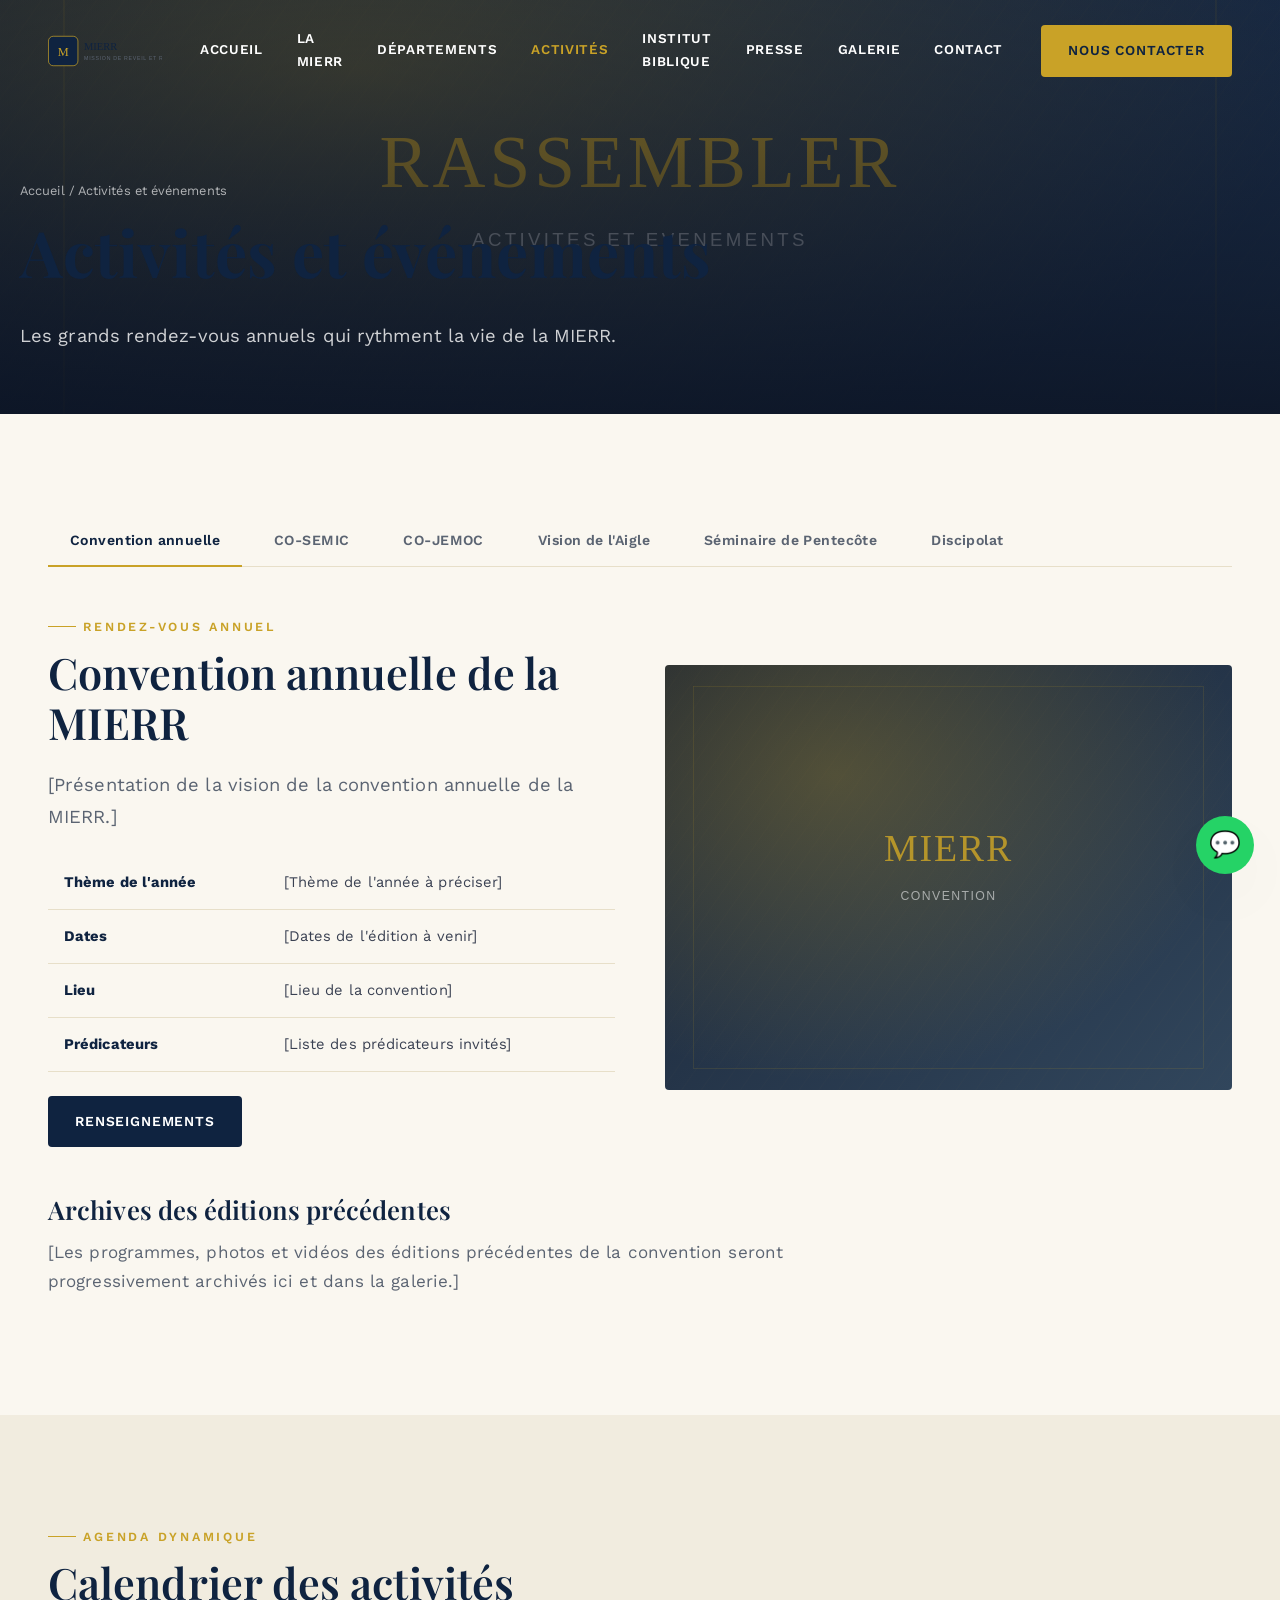
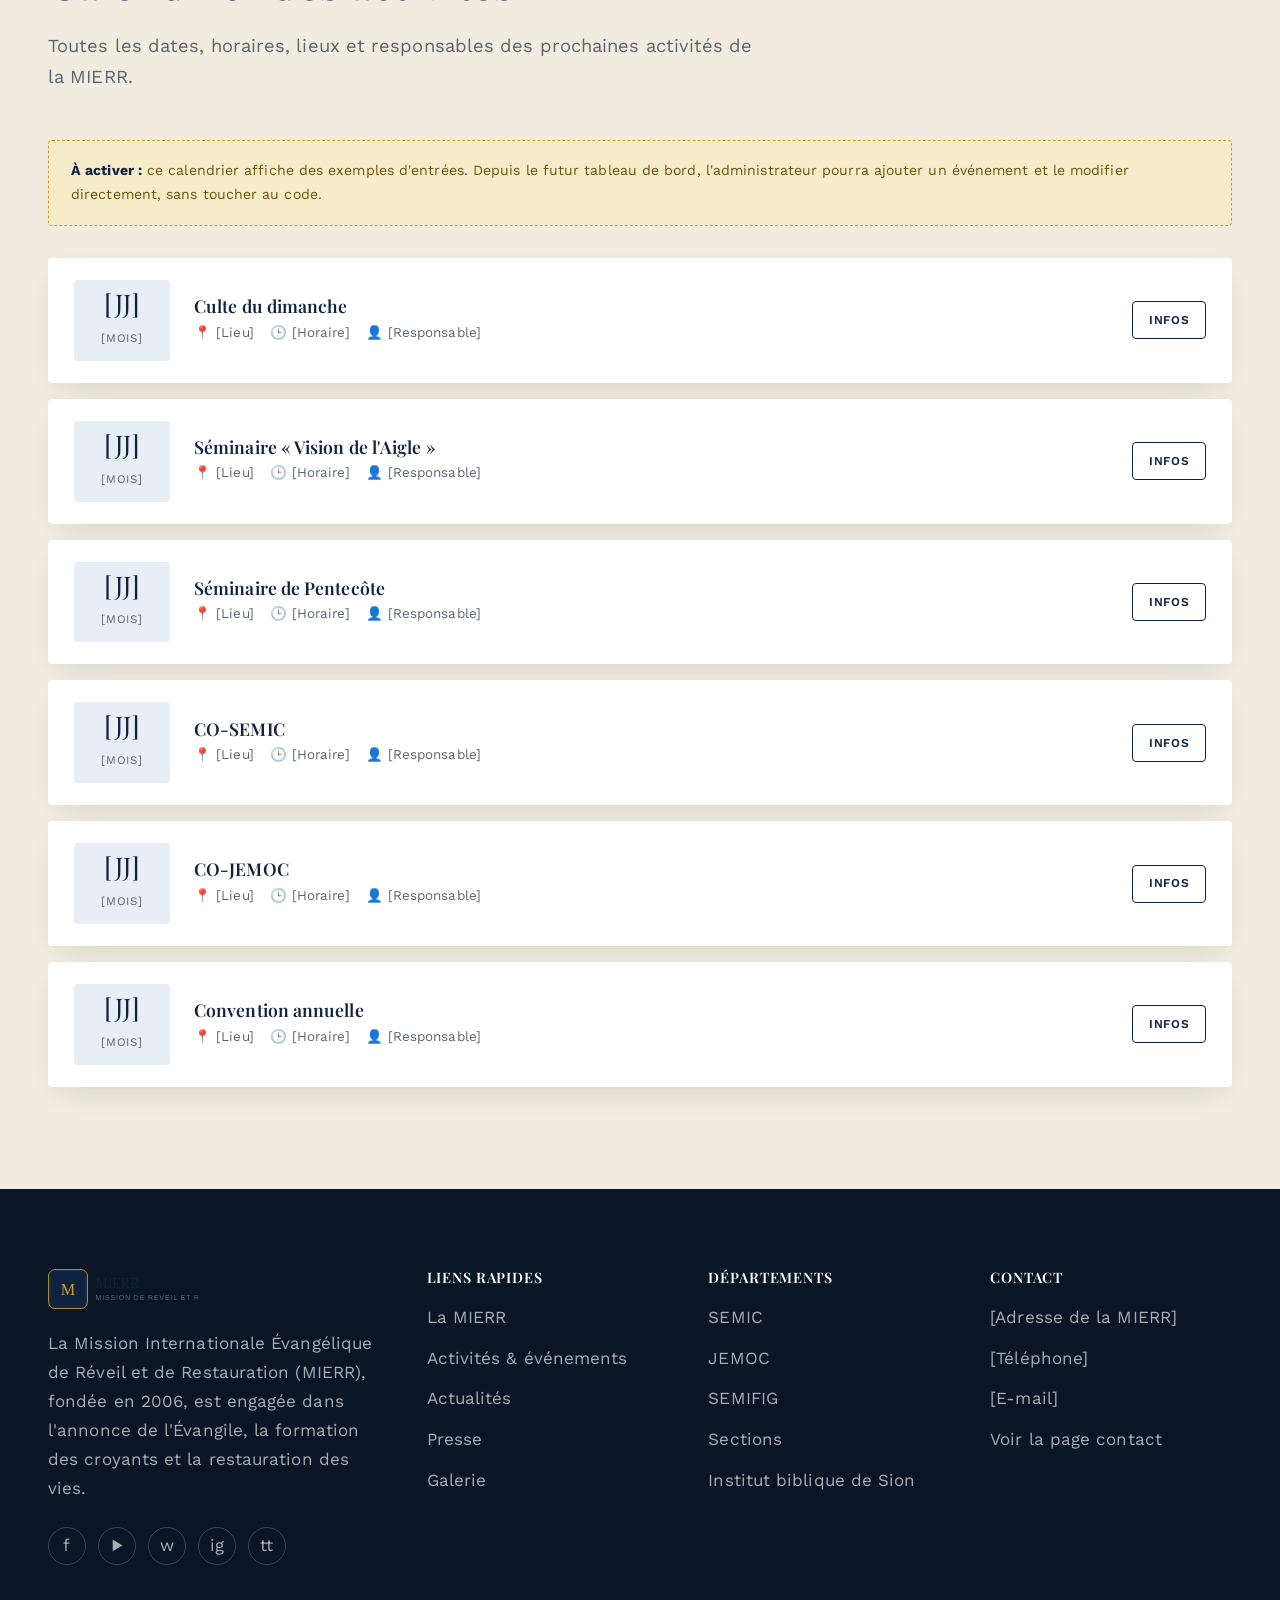
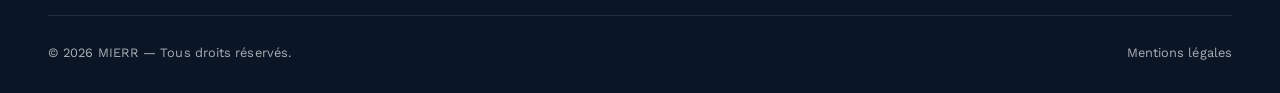
==== docs/mierr/activites.html @ 9b550b3b "Ajout du site MIERR (docs/mierr) conforme au cahier des charges - Nouveau site statique HTML/CSS/JS " ====
<!doctype html>
<html lang="fr">
<head>
<meta charset="UTF-8">
<meta name="viewport" content="width=device-width, initial-scale=1">
<title>Activités et événements — MIERR</title>
<meta name="description" content="Convention annuelle, CO-SEMIC, CO-JEMOC, Séminaire Vision de l'Aigle, Séminaire de Pentecôte, Séminaire sur le discipolat et calendrier des activités de la MIERR.">
<link rel="icon" href="assets/img/favicon.svg" type="image/svg+xml">
<link rel="preconnect" href="https://fonts.googleapis.com">
<link rel="preconnect" href="https://fonts.gstatic.com" crossorigin>
<link href="https://fonts.googleapis.com/css2?family=Playfair+Display:wght@500;600;700&family=Work+Sans:wght@300;400;500;600;700&display=swap" rel="stylesheet">
<link rel="stylesheet" href="assets/css/style.css">
</head>
<body>

<div class="barre-progression"></div>

<header class="entete">
  <div class="conteneur">
    <a href="index.html" class="logo"><img src="assets/img/logo-mierr.svg" alt="MIERR"></a>
    <nav class="nav-principale">
      <a href="index.html">Accueil</a>
      <a href="la-mierr.html">La MIERR</a>
      <a href="departements.html">Départements</a>
      <a href="activites.html" aria-current="page">Activités</a>
      <a href="institut-biblique.html">Institut biblique</a>
      <a href="presse.html">Presse</a>
      <a href="galerie.html">Galerie</a>
      <a href="contact.html">Contact</a>
    </nav>
    <div class="entete-actions">
      <a href="contact.html" class="bouton bouton--or">Nous contacter</a>
      <button class="bouton-menu" aria-label="Ouvrir le menu"><span></span><span></span><span></span></button>
    </div>
  </div>
</header>

<div class="menu-mobile">
  <button class="fermer-menu" aria-label="Fermer le menu">&times;</button>
  <a href="index.html">Accueil</a>
  <a href="la-mierr.html">La MIERR</a>
  <a href="departements.html">Départements</a>
  <a href="activites.html">Activités</a>
  <a href="institut-biblique.html">Institut biblique</a>
  <a href="presse.html">Presse</a>
  <a href="galerie.html">Galerie</a>
  <a href="actualites.html">Actualités</a>
  <a href="contact.html">Contact</a>
</div>

<main>

  <section class="banniere-page">
    <img src="assets/img/banniere-activites.svg" alt="">
    <div class="conteneur banniere-contenu">
      <div class="fil-ariane"><a href="index.html">Accueil</a> / Activités et événements</div>
      <h1>Activités et événements</h1>
      <p class="lead" style="color:rgba(255,255,255,.8); max-width:640px;">Les grands rendez-vous annuels qui rythment la vie de la MIERR.</p>
    </div>
  </section>

  <section class="section">
    <div class="conteneur">

      <div class="onglets-nav" data-onglets>
        <button class="onglet-bouton est-actif" data-cible="convention">Convention annuelle</button>
        <button class="onglet-bouton" data-cible="co-semic">CO-SEMIC</button>
        <button class="onglet-bouton" data-cible="co-jemoc">CO-JEMOC</button>
        <button class="onglet-bouton" data-cible="vision-aigle">Vision de l'Aigle</button>
        <button class="onglet-bouton" data-cible="pentecote">Séminaire de Pentecôte</button>
        <button class="onglet-bouton" data-cible="discipolat">Discipolat</button>
      </div>

      <!-- 4.1 CONVENTION -->
      <div class="onglet-panneau est-actif" data-panneau="convention" id="convention">
        <div class="grille grille--2" style="gap:50px; align-items:center;">
          <div>
            <span class="eyebrow">Rendez-vous annuel</span>
            <h2>Convention annuelle de la MIERR</h2>
            <p class="lead">[Présentation de la vision de la convention annuelle de la MIERR.]</p>
            <table class="tableau-simple">
              <tr><th>Thème de l'année</th><td>[Thème de l'année à préciser]</td></tr>
              <tr><th>Dates</th><td>[Dates de l'édition à venir]</td></tr>
              <tr><th>Lieu</th><td>[Lieu de la convention]</td></tr>
              <tr><th>Prédicateurs</th><td>[Liste des prédicateurs invités]</td></tr>
            </table>
            <a href="contact.html?objet=Convention%20annuelle" class="bouton bouton--bleu" style="margin-top:1.5rem;">Renseignements</a>
          </div>
          <img src="assets/img/galerie-04.svg" alt="Convention annuelle de la MIERR" style="border-radius:4px;">
        </div>
        <h3 style="margin-top:3rem;">Archives des éditions précédentes</h3>
        <p style="color:var(--gris); max-width:760px;">[Les programmes, photos et vidéos des éditions précédentes de la convention seront progressivement archivés ici et dans la <a href="galerie.html">galerie</a>.]</p>
      </div>

      <!-- 4.2 CO-SEMIC -->
      <div class="onglet-panneau" data-panneau="co-semic" id="co-semic">
        <div class="grille grille--2" style="gap:50px; align-items:center;">
          <div>
            <span class="eyebrow">SEMIC</span>
            <h2>CO-SEMIC — Conférence Internationale des Servantes Missionnaires de Christ</h2>
            <table class="tableau-simple">
              <tr><th>Objectif</th><td>[Objectif de la conférence à préciser]</td></tr>
              <tr><th>Thème</th><td>[Thème de l'édition à venir]</td></tr>
              <tr><th>Dates</th><td>[Dates de l'édition à venir]</td></tr>
              <tr><th>Intervenants</th><td>[Liste des intervenants invités]</td></tr>
            </table>
            <a href="departements.html#semic" class="bouton bouton--ligne" style="margin-top:1.5rem;">Voir le département SEMIC</a>
          </div>
          <img src="assets/img/galerie-07.svg" alt="CO-SEMIC" style="border-radius:4px;">
        </div>
      </div>

      <!-- 4.3 CO-JEMOC -->
      <div class="onglet-panneau" data-panneau="co-jemoc" id="co-jemoc">
        <div class="grille grille--2" style="gap:50px; align-items:center;">
          <div>
            <span class="eyebrow">JEMOC</span>
            <h2>CO-JEMOC — Conférence de la Jeunesse Missionnaire et Ouvriers de Christ</h2>
            <table class="tableau-simple">
              <tr><th>Objectif</th><td>[Objectif de la conférence à préciser]</td></tr>
              <tr><th>Thème</th><td>[Thème de l'édition à venir]</td></tr>
              <tr><th>Dates</th><td>[Dates de l'édition à venir]</td></tr>
              <tr><th>Intervenants</th><td>[Liste des intervenants invités]</td></tr>
            </table>
            <a href="departements.html#jemoc" class="bouton bouton--ligne" style="margin-top:1.5rem;">Voir le département JEMOC</a>
          </div>
          <img src="assets/img/galerie-08.svg" alt="CO-JEMOC" style="border-radius:4px;">
        </div>
      </div>

      <!-- 4.4 VISION DE L'AIGLE -->
      <div class="onglet-panneau" data-panneau="vision-aigle" id="vision-aigle">
        <div class="grille grille--2" style="gap:50px; align-items:center;">
          <div>
            <span class="eyebrow">Début d'année</span>
            <h2>Séminaire « Vision de l'Aigle »</h2>
            <p class="lead">Organisé au début de chaque année pour lancer la MIERR sur les orientations spirituelles de l'année.</p>
            <table class="tableau-simple">
              <tr><th>Thème annuel</th><td>[Thème de l'édition à venir]</td></tr>
              <tr><th>Programme</th><td>[Programme à préciser]</td></tr>
              <tr><th>Intervenants</th><td>[Liste des intervenants]</td></tr>
            </table>
          </div>
          <img src="assets/img/galerie-05.svg" alt="Séminaire Vision de l'Aigle" style="border-radius:4px;">
        </div>
      </div>

      <!-- 4.5 PENTECOTE -->
      <div class="onglet-panneau" data-panneau="pentecote" id="pentecote">
        <div class="grille grille--2" style="gap:50px; align-items:center;">
          <div>
            <span class="eyebrow">Effusion</span>
            <h2>Séminaire de Pentecôte</h2>
            <p class="lead">[Présentation de l'événement et de ses différentes éditions.]</p>
          </div>
          <img src="assets/img/galerie-06.svg" alt="Séminaire de Pentecôte" style="border-radius:4px;">
        </div>
      </div>

      <!-- 4.6 DISCIPOLAT -->
      <div class="onglet-panneau" data-panneau="discipolat" id="discipolat">
        <div class="grille grille--2" style="gap:50px; align-items:center;">
          <div>
            <span class="eyebrow">Formation</span>
            <h2>Séminaire sur le discipolat</h2>
            <h4>Objectifs</h4>
            <p>[Objectifs du séminaire à préciser.]</p>
            <h4>Programme &amp; enseignements</h4>
            <p>[Programme et enseignements à préciser.]</p>
            <h4>Intervenants</h4>
            <p>[Liste des intervenants.]</p>
            <a href="institut-biblique.html" class="bouton bouton--ligne">Voir l'Institut biblique de Sion</a>
          </div>
          <img src="assets/img/galerie-10.svg" alt="Séminaire sur le discipolat" style="border-radius:4px;">
        </div>
      </div>

    </div>
  </section>

  <!-- 4.7 CALENDRIER -->
  <section class="section section--alt" id="calendrier">
    <div class="conteneur">
      <div class="section-tete" data-anim>
        <span class="eyebrow">Agenda dynamique</span>
        <h2>Calendrier des activités</h2>
        <p class="lead">Toutes les dates, horaires, lieux et responsables des prochaines activités de la MIERR.</p>
      </div>
      <div class="avis-provisoire" data-anim>
        <strong>À activer :</strong> ce calendrier affiche des exemples d'entrées. Depuis le futur tableau de bord, l'administrateur pourra ajouter un événement et le modifier directement, sans toucher au code.
      </div>
      <div class="liste-evenements">
        <div class="evenement-ligne" data-anim>
          <div class="evenement-date"><span class="jour">[JJ]</span><br><span class="mois">[Mois]</span></div>
          <div class="evenement-detail">
            <h4>Culte du dimanche</h4>
            <div class="evenement-meta"><span>📍 [Lieu]</span><span>🕒 [Horaire]</span><span>👤 [Responsable]</span></div>
          </div>
          <a href="contact.html" class="bouton bouton--petit bouton--ligne">Infos</a>
        </div>
        <div class="evenement-ligne" data-anim>
          <div class="evenement-date"><span class="jour">[JJ]</span><br><span class="mois">[Mois]</span></div>
          <div class="evenement-detail">
            <h4>Séminaire « Vision de l'Aigle »</h4>
            <div class="evenement-meta"><span>📍 [Lieu]</span><span>🕒 [Horaire]</span><span>👤 [Responsable]</span></div>
          </div>
          <a href="#vision-aigle" class="bouton bouton--petit bouton--ligne">Infos</a>
        </div>
        <div class="evenement-ligne" data-anim>
          <div class="evenement-date"><span class="jour">[JJ]</span><br><span class="mois">[Mois]</span></div>
          <div class="evenement-detail">
            <h4>Séminaire de Pentecôte</h4>
            <div class="evenement-meta"><span>📍 [Lieu]</span><span>🕒 [Horaire]</span><span>👤 [Responsable]</span></div>
          </div>
          <a href="#pentecote" class="bouton bouton--petit bouton--ligne">Infos</a>
        </div>
        <div class="evenement-ligne" data-anim>
          <div class="evenement-date"><span class="jour">[JJ]</span><br><span class="mois">[Mois]</span></div>
          <div class="evenement-detail">
            <h4>CO-SEMIC</h4>
            <div class="evenement-meta"><span>📍 [Lieu]</span><span>🕒 [Horaire]</span><span>👤 [Responsable]</span></div>
          </div>
          <a href="#co-semic" class="bouton bouton--petit bouton--ligne">Infos</a>
        </div>
        <div class="evenement-ligne" data-anim>
          <div class="evenement-date"><span class="jour">[JJ]</span><br><span class="mois">[Mois]</span></div>
          <div class="evenement-detail">
            <h4>CO-JEMOC</h4>
            <div class="evenement-meta"><span>📍 [Lieu]</span><span>🕒 [Horaire]</span><span>👤 [Responsable]</span></div>
          </div>
          <a href="#co-jemoc" class="bouton bouton--petit bouton--ligne">Infos</a>
        </div>
        <div class="evenement-ligne" data-anim>
          <div class="evenement-date"><span class="jour">[JJ]</span><br><span class="mois">[Mois]</span></div>
          <div class="evenement-detail">
            <h4>Convention annuelle</h4>
            <div class="evenement-meta"><span>📍 [Lieu]</span><span>🕒 [Horaire]</span><span>👤 [Responsable]</span></div>
          </div>
          <a href="#convention" class="bouton bouton--petit bouton--ligne">Infos</a>
        </div>
      </div>
    </div>
  </section>

</main>

<a href="#" class="whatsapp-flottant" data-whatsapp aria-label="Contacter la MIERR sur WhatsApp">💬</a>

<footer class="pied">
  <div class="conteneur">
    <div class="pied-grille">
      <div>
        <div class="pied-logo"><img src="assets/img/logo-mierr.svg" alt="MIERR"></div>
        <p>La Mission Internationale Évangélique de Réveil et de Restauration (MIERR), fondée en 2006, est engagée dans l'annonce de l'Évangile, la formation des croyants et la restauration des vies.</p>
        <div class="pied-reseaux">
          <a href="#" aria-label="Facebook">f</a>
          <a href="#" aria-label="YouTube">▶</a>
          <a href="#" data-whatsapp aria-label="WhatsApp">w</a>
          <a href="#" aria-label="Instagram">ig</a>
          <a href="#" aria-label="TikTok">tt</a>
        </div>
      </div>
      <div>
        <h4>Liens rapides</h4>
        <ul>
          <li><a href="la-mierr.html">La MIERR</a></li>
          <li><a href="activites.html">Activités &amp; événements</a></li>
          <li><a href="actualites.html">Actualités</a></li>
          <li><a href="presse.html">Presse</a></li>
          <li><a href="galerie.html">Galerie</a></li>
        </ul>
      </div>
      <div>
        <h4>Départements</h4>
        <ul>
          <li><a href="departements.html#semic">SEMIC</a></li>
          <li><a href="departements.html#jemoc">JEMOC</a></li>
          <li><a href="departements.html#semifig">SEMIFIG</a></li>
          <li><a href="departements.html#sections">Sections</a></li>
          <li><a href="institut-biblique.html">Institut biblique de Sion</a></li>
        </ul>
      </div>
      <div>
        <h4>Contact</h4>
        <ul>
          <li>[Adresse de la MIERR]</li>
          <li>[Téléphone]</li>
          <li>[E-mail]</li>
          <li><a href="contact.html">Voir la page contact</a></li>
        </ul>
      </div>
    </div>
    <div class="pied-bas">
      <span>© <span data-annee></span> MIERR — Tous droits réservés.</span>
      <a href="contact.html#mentions">Mentions légales</a>
    </div>
  </div>
</footer>

<script src="assets/js/script.js"></script>
</body>
</html>
---- docs/mierr/assets/css/style.css ----
/* ==========================================================================
   MIERR — Mission Internationale Evangelique de Reveil et de Restauration
   Feuille de style principale
   Palette provisoire : bleu profond (foi), or (gloire / reveil), ivoire
   A REMPLACER par les couleurs officielles de la MIERR (voir LISEZ-MOI.md)
   ========================================================================== */

/* --------------------------------------------------------------------------
   1. VARIABLES & RESET
   -------------------------------------------------------------------------- */
:root {
  /* Couleurs */
  --ivoire:        #FAF7F0;
  --ivoire-2:      #F1ECDF;
  --sable:         #E7DFC9;
  --bleu:          #0F2340;
  --bleu-doux:     #1E4D7B;
  --bleu-pale:     #E7EEF6;
  --encre:         #101522;
  --encre-doux:    #3A4152;
  --gris:          #5B6472;
  --gris-clair:    #9AA3B2;
  --or:            #C9A227;
  --or-clair:      #E4C766;
  --or-pale:       #F6ECC9;
  --blanc:         #FFFFFF;
  --rouge:         #B0402F;

  /* Typographie */
  --serif: "Playfair Display", Georgia, "Times New Roman", serif;
  --sans:  "Work Sans", "Helvetica Neue", Arial, sans-serif;

  /* Mesures */
  --container: 1240px;
  --container-etroit: 880px;
  --radius: 4px;
  --transition: 0.4s cubic-bezier(0.22, 1, 0.36, 1);
  --ombre: 0 24px 60px -20px rgba(15, 23, 40, 0.25);
  --ombre-douce: 0 10px 30px -12px rgba(15, 23, 40, 0.16);

  --section-y: clamp(64px, 8vw, 120px);
}

*, *::before, *::after { box-sizing: border-box; }

html { scroll-behavior: smooth; -webkit-text-size-adjust: 100%; }

body {
  margin: 0;
  background: var(--ivoire);
  color: var(--encre-doux);
  font-family: var(--sans);
  font-size: 17px;
  font-weight: 400;
  line-height: 1.7;
  letter-spacing: 0.005em;
  overflow-x: hidden;
  -webkit-font-smoothing: antialiased;
  -moz-osx-font-smoothing: grayscale;
}

body.menu-ouvert { overflow: hidden; }

img { max-width: 100%; height: auto; display: block; }
a { color: inherit; text-decoration: none; }
button { font: inherit; cursor: pointer; }
ul { margin: 0; padding: 0; list-style: none; }
::selection { background: var(--or); color: #fff; }

/* --------------------------------------------------------------------------
   2. TYPOGRAPHIE
   -------------------------------------------------------------------------- */
h1, h2, h3, h4 {
  font-family: var(--serif);
  color: var(--bleu);
  font-weight: 600;
  line-height: 1.15;
  margin: 0 0 0.5em;
}

h1 { font-size: clamp(2.4rem, 5vw, 4.2rem); font-weight: 700; }
h2 { font-size: clamp(1.9rem, 3.4vw, 2.7rem); }
h3 { font-size: clamp(1.3rem, 2vw, 1.6rem); }
h4 { font-size: 1.1rem; }

p { margin: 0 0 1em; }

.eyebrow {
  display: inline-flex;
  align-items: center;
  gap: 0.6em;
  font-size: 0.78rem;
  font-weight: 600;
  letter-spacing: 0.22em;
  text-transform: uppercase;
  color: var(--or);
  margin-bottom: 0.9em;
}
.eyebrow::before {
  content: "";
  width: 28px; height: 1.5px;
  background: var(--or);
  display: inline-block;
}

.lead { font-size: 1.15rem; color: var(--gris); }

.texte-centre { text-align: center; }

/* --------------------------------------------------------------------------
   3. LAYOUT
   -------------------------------------------------------------------------- */
.conteneur { max-width: var(--container); margin: 0 auto; padding: 0 28px; }
.conteneur-etroit { max-width: var(--container-etroit); margin: 0 auto; padding: 0 28px; }

.section { padding: var(--section-y) 0; }
.section--alt { background: var(--ivoire-2); }
.section--bleu { background: var(--bleu); color: rgba(255,255,255,.82); }
.section--bleu h2, .section--bleu h3, .section--bleu h4 { color: #fff; }
.section-tete { max-width: 720px; margin: 0 0 3rem; }
.section-tete.texte-centre { margin-left: auto; margin-right: auto; }

.grille {
  display: grid;
  gap: 32px;
}
.grille--2 { grid-template-columns: repeat(2, 1fr); }
.grille--3 { grid-template-columns: repeat(3, 1fr); }
.grille--4 { grid-template-columns: repeat(4, 1fr); }

@media (max-width: 980px) {
  .grille--3, .grille--4 { grid-template-columns: repeat(2, 1fr); }
}
@media (max-width: 640px) {
  .grille--2, .grille--3, .grille--4 { grid-template-columns: 1fr; }
}

/* --------------------------------------------------------------------------
   4. BOUTONS
   -------------------------------------------------------------------------- */
.bouton {
  display: inline-flex;
  align-items: center;
  gap: 0.6em;
  padding: 0.95em 1.9em;
  border-radius: var(--radius);
  font-size: 0.86rem;
  font-weight: 600;
  letter-spacing: 0.06em;
  text-transform: uppercase;
  border: 1px solid transparent;
  transition: var(--transition);
  white-space: nowrap;
}
.bouton--or { background: var(--or); color: var(--bleu); }
.bouton--or:hover { background: var(--or-clair); transform: translateY(-2px); }
.bouton--contour { border-color: rgba(255,255,255,.55); color: inherit; }
.bouton--contour:hover { background: rgba(255,255,255,.12); transform: translateY(-2px); }
.bouton--bleu { background: var(--bleu); color: #fff; }
.bouton--bleu:hover { background: var(--bleu-doux); transform: translateY(-2px); }
.bouton--ligne { border-color: var(--bleu); color: var(--bleu); }
.bouton--ligne:hover { background: var(--bleu); color: #fff; }
.bouton--petit { padding: 0.65em 1.3em; font-size: 0.75rem; }
.bouton-groupe { display: flex; gap: 16px; flex-wrap: wrap; }

/* --------------------------------------------------------------------------
   5. EN-TETE / NAVIGATION
   -------------------------------------------------------------------------- */
.entete {
  position: fixed;
  top: 0; left: 0; right: 0;
  z-index: 500;
  padding: 18px 0;
  transition: var(--transition);
}
.entete.est-scroll {
  background: rgba(15, 23, 40, 0.96);
  backdrop-filter: blur(10px);
  padding: 12px 0;
  box-shadow: var(--ombre-douce);
}
.entete .conteneur { display: flex; align-items: center; justify-content: space-between; gap: 24px; }

.logo { display: flex; align-items: center; gap: 10px; }
.logo img { height: 44px; width: auto; }
.logo-texte { display: none; }

.nav-principale { display: flex; align-items: center; gap: 6px; }
.nav-principale a {
  padding: 10px 14px;
  font-size: 0.84rem;
  font-weight: 600;
  letter-spacing: 0.05em;
  text-transform: uppercase;
  color: #fff;
  border-radius: var(--radius);
  transition: var(--transition);
}
.nav-principale a:hover,
.nav-principale a[aria-current="page"] { color: var(--or); }

.entete-actions { display: flex; align-items: center; gap: 14px; }

.bouton-menu {
  display: none;
  flex-direction: column;
  gap: 5px;
  width: 32px;
  padding: 6px;
  background: none;
  border: 0;
}
.bouton-menu span { height: 2px; background: #fff; border-radius: 2px; transition: var(--transition); }

@media (max-width: 980px) {
  .nav-principale { display: none; }
  .bouton-menu { display: flex; }
  .entete-actions .bouton--or { display: none; }
}

.menu-mobile {
  position: fixed;
  inset: 0;
  background: var(--bleu);
  z-index: 600;
  display: flex;
  flex-direction: column;
  padding: 100px 32px 40px;
  transform: translateY(-100%);
  transition: transform 0.5s cubic-bezier(0.22, 1, 0.36, 1);
}
.menu-mobile.est-ouvert { transform: translateY(0); }
.menu-mobile a {
  font-family: var(--serif);
  font-size: 1.8rem;
  color: #fff;
  padding: 14px 0;
  border-bottom: 1px solid rgba(255,255,255,.12);
}
.menu-mobile a:hover { color: var(--or); }
.fermer-menu {
  position: absolute;
  top: 26px; right: 28px;
  background: none; border: 0;
  color: #fff; font-size: 2rem; line-height: 1;
}

/* Barre de progression de lecture */
.barre-progression {
  position: fixed; top: 0; left: 0;
  height: 3px; width: 0%;
  background: var(--or);
  z-index: 700;
}

/* --------------------------------------------------------------------------
   6. HERO / BANNIERES
   -------------------------------------------------------------------------- */
.hero {
  position: relative;
  min-height: 92vh;
  display: flex;
  align-items: center;
  color: #fff;
  overflow: hidden;
}
.hero-fond { position: absolute; inset: 0; z-index: 0; }
.hero-fond img { width: 100%; height: 100%; object-fit: cover; }
.hero-fond::after {
  content: "";
  position: absolute; inset: 0;
  background: linear-gradient(180deg, rgba(10,17,32,.55) 0%, rgba(10,17,32,.72) 60%, rgba(10,17,32,.92) 100%);
}
.hero-contenu { position: relative; z-index: 1; padding-top: 90px; max-width: 760px; }
.hero-contenu .eyebrow { color: var(--or-clair); }
.hero-contenu h1 { color: #fff; }
.hero-contenu p.lead { color: rgba(255,255,255,.82); max-width: 620px; }
.hero-badge {
  display: inline-flex; align-items: center; gap: 10px;
  background: rgba(255,255,255,.1);
  border: 1px solid rgba(255,255,255,.25);
  padding: 8px 16px;
  border-radius: 999px;
  font-size: 0.82rem;
  letter-spacing: 0.04em;
  margin-bottom: 1.6em;
}
.hero-badge strong { color: var(--or-clair); }

.banniere-page {
  position: relative;
  min-height: 46vh;
  display: flex;
  align-items: flex-end;
  color: #fff;
  overflow: hidden;
}
.banniere-page img { position: absolute; inset: 0; width: 100%; height: 100%; object-fit: cover; z-index: 0; }
.banniere-page::after {
  content: "";
  position: absolute; inset: 0;
  background: linear-gradient(180deg, rgba(10,17,32,.35) 0%, rgba(10,17,32,.85) 100%);
}
.banniere-contenu { position: relative; z-index: 1; padding: 90px 0 44px; width: 100%; }
.fil-ariane { font-size: 0.8rem; color: rgba(255,255,255,.65); margin-bottom: 1em; }
.fil-ariane a:hover { color: var(--or-clair); }

/* --------------------------------------------------------------------------
   7. CARTES
   -------------------------------------------------------------------------- */
.carte {
  background: #fff;
  border-radius: var(--radius);
  overflow: hidden;
  box-shadow: var(--ombre-douce);
  transition: var(--transition);
  display: flex;
  flex-direction: column;
}
.carte:hover { transform: translateY(-6px); box-shadow: var(--ombre); }
.carte-image { aspect-ratio: 4/3; overflow: hidden; }
.carte-image img { width: 100%; height: 100%; object-fit: cover; transition: var(--transition); }
.carte:hover .carte-image img { transform: scale(1.06); }
.carte-corps { padding: 26px 28px 30px; flex: 1; display: flex; flex-direction: column; }
.carte-etiquette {
  font-size: 0.72rem; font-weight: 700; letter-spacing: 0.1em; text-transform: uppercase;
  color: var(--or); margin-bottom: 0.8em;
}
.carte-corps h3 { margin-bottom: 0.5em; }
.carte-corps p { color: var(--gris); flex: 1; }
.carte-meta { display: flex; gap: 14px; font-size: 0.8rem; color: var(--gris-clair); margin-top: 1em; }

.carte-dept {
  background: var(--bleu);
  color: rgba(255,255,255,.82);
  padding: 40px 32px;
  border-radius: var(--radius);
  transition: var(--transition);
}
.carte-dept:hover { background: var(--bleu-doux); transform: translateY(-6px); }
.carte-dept .sigle { font-family: var(--serif); font-size: 2.4rem; color: var(--or-clair); }
.carte-dept h3 { color: #fff; }
.carte-dept a.bouton { margin-top: 1.2em; }

/* --------------------------------------------------------------------------
   8. FRISE CHRONOLOGIQUE (historique)
   -------------------------------------------------------------------------- */
.frise { position: relative; margin-top: 3rem; }
.frise::before {
  content: "";
  position: absolute; left: 130px; top: 0; bottom: 0;
  width: 2px; background: var(--sable);
}
.frise-etape {
  position: relative;
  display: grid;
  grid-template-columns: 110px 40px 1fr;
  gap: 0 24px;
  padding-bottom: 56px;
}
.frise-annee {
  font-family: var(--serif);
  font-size: 1.7rem;
  color: var(--bleu);
  text-align: right;
  padding-top: 4px;
}
.frise-point { position: relative; display: flex; justify-content: center; }
.frise-point::before {
  content: "";
  width: 16px; height: 16px;
  border-radius: 50%;
  background: var(--or);
  border: 3px solid var(--ivoire);
  box-shadow: 0 0 0 2px var(--or);
  margin-top: 6px;
}
.frise-carte {
  background: #fff;
  border-radius: var(--radius);
  box-shadow: var(--ombre-douce);
  overflow: hidden;
  display: grid;
  grid-template-columns: 220px 1fr;
}
.frise-carte img { width: 100%; height: 100%; object-fit: cover; }
.frise-carte-texte { padding: 22px 26px; }
.frise-carte-texte h4 { margin-bottom: 0.4em; }
.frise-carte-texte p { color: var(--gris); margin: 0; font-size: 0.95rem; }

@media (max-width: 760px) {
  .frise::before { left: 8px; }
  .frise-etape { grid-template-columns: 24px 1fr; }
  .frise-annee { display: none; }
  .frise-carte { grid-template-columns: 1fr; }
  .frise-carte img { height: 160px; }
}

/* --------------------------------------------------------------------------
   9. ORGANISATION (niveaux)
   -------------------------------------------------------------------------- */
.niveaux { display: flex; flex-direction: column; gap: 22px; margin-top: 2.5rem; }
.niveau {
  display: grid;
  grid-template-columns: 200px 1fr;
  gap: 30px;
  align-items: start;
  background: #fff;
  border-radius: var(--radius);
  box-shadow: var(--ombre-douce);
  padding: 34px;
  border-left: 4px solid var(--or);
}
.niveau-numero { font-family: var(--serif); font-size: 3.2rem; color: var(--sable); line-height: 1; }
.niveau h3 { margin-bottom: 0.4em; }
.niveau p { color: var(--gris); margin-bottom: 0; }
@media (max-width: 760px) {
  .niveau { grid-template-columns: 1fr; }
  .niveau-numero { font-size: 2.2rem; }
}

/* --------------------------------------------------------------------------
   10. ACCORDEON
   -------------------------------------------------------------------------- */
.accordeon-item { border-bottom: 1px solid var(--sable); }
.accordeon-tete {
  width: 100%;
  display: flex; align-items: center; justify-content: space-between;
  gap: 20px;
  padding: 22px 0;
  background: none; border: 0; text-align: left;
  font-family: var(--serif);
  font-size: 1.15rem;
  color: var(--bleu);
}
.accordeon-tete .signe { font-size: 1.4rem; color: var(--or); transition: var(--transition); flex-shrink: 0; }
.accordeon-item.est-ouvert .signe { transform: rotate(45deg); }
.accordeon-corps { max-height: 0; overflow: hidden; transition: max-height 0.4s ease; }
.accordeon-corps-inner { padding: 0 0 24px; color: var(--gris); }

/* --------------------------------------------------------------------------
   11. ONGLETS (departements / activites)
   -------------------------------------------------------------------------- */
.onglets-nav {
  display: flex;
  flex-wrap: wrap;
  gap: 10px;
  margin-bottom: 2.5rem;
  border-bottom: 1px solid var(--sable);
  padding-bottom: 0;
}
.onglet-bouton {
  padding: 12px 22px;
  background: none;
  border: 0;
  border-bottom: 2px solid transparent;
  font-weight: 600;
  font-size: 0.88rem;
  letter-spacing: 0.03em;
  color: var(--gris);
  transform: translateY(1px);
}
.onglet-bouton.est-actif, .onglet-bouton:hover { color: var(--bleu); border-color: var(--or); }
.onglet-panneau { display: none; }
.onglet-panneau.est-actif { display: block; animation: apparition 0.4s ease; }

@keyframes apparition { from { opacity: 0; transform: translateY(8px); } to { opacity: 1; transform: translateY(0); } }

/* --------------------------------------------------------------------------
   12. GALERIE + LIGHTBOX
   -------------------------------------------------------------------------- */
.filtres-galerie { display: flex; flex-wrap: wrap; gap: 10px; margin-bottom: 2.5rem; }
.filtre-bouton {
  padding: 9px 18px;
  border: 1px solid var(--sable);
  border-radius: 999px;
  background: #fff;
  font-size: 0.82rem;
  font-weight: 600;
  color: var(--gris);
  transition: var(--transition);
}
.filtre-bouton.est-actif, .filtre-bouton:hover { background: var(--bleu); border-color: var(--bleu); color: #fff; }

.grille-galerie { display: grid; grid-template-columns: repeat(4, 1fr); gap: 18px; }
@media (max-width: 980px) { .grille-galerie { grid-template-columns: repeat(3, 1fr); } }
@media (max-width: 640px) { .grille-galerie { grid-template-columns: repeat(2, 1fr); } }

.galerie-item {
  position: relative;
  aspect-ratio: 4/3;
  border-radius: var(--radius);
  overflow: hidden;
  cursor: zoom-in;
  background: var(--bleu);
}
.galerie-item img { width: 100%; height: 100%; object-fit: cover; transition: var(--transition); }
.galerie-item:hover img { transform: scale(1.08); }
.galerie-legende {
  position: absolute; left: 0; right: 0; bottom: 0;
  padding: 14px 16px;
  background: linear-gradient(0deg, rgba(10,17,32,.85), transparent);
  color: #fff; font-size: 0.82rem;
  opacity: 0; transition: var(--transition);
}
.galerie-item:hover .galerie-legende { opacity: 1; }

.lightbox {
  position: fixed; inset: 0; z-index: 900;
  background: rgba(8, 12, 22, 0.95);
  display: none;
  align-items: center; justify-content: center;
  padding: 40px;
}
.lightbox.est-ouvert { display: flex; }
.lightbox img { max-width: min(1100px, 92vw); max-height: 82vh; object-fit: contain; border-radius: var(--radius); }
.lightbox-legende { position: absolute; bottom: 30px; left: 0; right: 0; text-align: center; color: rgba(255,255,255,.75); font-size: 0.9rem; }
.lightbox-fermer, .lightbox-precedent, .lightbox-suivant {
  position: absolute; background: rgba(255,255,255,.08); border: 1px solid rgba(255,255,255,.2);
  color: #fff; border-radius: 50%; width: 48px; height: 48px;
  display: flex; align-items: center; justify-content: center; font-size: 1.3rem;
}
.lightbox-fermer { top: 24px; right: 24px; }
.lightbox-precedent { left: 24px; top: 50%; transform: translateY(-50%); }
.lightbox-suivant { right: 24px; top: 50%; transform: translateY(-50%); }
.lightbox-precedent:hover, .lightbox-suivant:hover, .lightbox-fermer:hover { background: var(--or); color: var(--bleu); }

.video-tuile { position: relative; cursor: pointer; }
.video-tuile .icone-play {
  position: absolute; inset: 0; margin: auto; width: 64px; height: 64px;
  border-radius: 50%; background: rgba(255,255,255,.14); border: 1px solid rgba(255,255,255,.4);
  display: flex; align-items: center; justify-content: center; color: #fff; font-size: 1.4rem;
  transition: var(--transition);
}
.video-tuile:hover .icone-play { background: var(--or); color: var(--bleu); transform: scale(1.08); }

/* --------------------------------------------------------------------------
   13. LISTES (evenements / calendrier / actualites)
   -------------------------------------------------------------------------- */
.liste-evenements { display: flex; flex-direction: column; gap: 16px; margin-top: 2rem; }
.evenement-ligne {
  display: grid;
  grid-template-columns: 96px 1fr auto;
  align-items: center;
  gap: 24px;
  background: #fff;
  padding: 22px 26px;
  border-radius: var(--radius);
  box-shadow: var(--ombre-douce);
}
.evenement-date {
  text-align: center;
  background: var(--bleu-pale);
  border-radius: var(--radius);
  padding: 10px 6px;
}
.evenement-date .jour { font-family: var(--serif); font-size: 1.6rem; color: var(--bleu); line-height: 1; }
.evenement-date .mois { font-size: 0.72rem; letter-spacing: 0.08em; text-transform: uppercase; color: var(--gris); }
.evenement-detail h4 { margin-bottom: 0.3em; }
.evenement-meta { display: flex; gap: 16px; flex-wrap: wrap; font-size: 0.84rem; color: var(--gris); }
@media (max-width: 640px) {
  .evenement-ligne { grid-template-columns: 72px 1fr; }
  .evenement-ligne .bouton { grid-column: 1 / -1; justify-self: start; margin-top: 10px; }
}

.article-ligne {
  display: grid;
  grid-template-columns: 260px 1fr;
  gap: 30px;
  padding: 30px 0;
  border-bottom: 1px solid var(--sable);
}
.article-ligne .carte-image { border-radius: var(--radius); }
@media (max-width: 760px) { .article-ligne { grid-template-columns: 1fr; } }

/* --------------------------------------------------------------------------
   14. VERSET DU JOUR
   -------------------------------------------------------------------------- */
.verset {
  position: relative;
  text-align: center;
  padding: var(--section-y) 0;
  background: var(--bleu);
  color: #fff;
}
.verset blockquote {
  font-family: var(--serif);
  font-size: clamp(1.5rem, 3vw, 2.2rem);
  font-style: italic;
  max-width: 880px;
  margin: 0 auto 1em;
  color: #fff;
}
.verset cite { color: var(--or-clair); font-style: normal; letter-spacing: 0.05em; }

/* --------------------------------------------------------------------------
   15. ACCES RAPIDE
   -------------------------------------------------------------------------- */
.acces-rapide { display: grid; grid-template-columns: repeat(6, 1fr); gap: 16px; }
@media (max-width: 980px) { .acces-rapide { grid-template-columns: repeat(3, 1fr); } }
@media (max-width: 560px) { .acces-rapide { grid-template-columns: repeat(2, 1fr); } }
.acces-item {
  display: flex; flex-direction: column; align-items: center; gap: 10px;
  padding: 26px 14px;
  background: #fff;
  border-radius: var(--radius);
  box-shadow: var(--ombre-douce);
  text-align: center;
  font-size: 0.85rem;
  font-weight: 600;
  color: var(--bleu);
  transition: var(--transition);
}
.acces-item:hover { background: var(--bleu); color: #fff; transform: translateY(-4px); }
.acces-item .icone { font-size: 1.6rem; color: var(--or); }

/* --------------------------------------------------------------------------
   16. FORMULAIRES
   -------------------------------------------------------------------------- */
.formulaire { display: grid; gap: 20px; margin-top: 2rem; }
.formulaire .rangee { display: grid; grid-template-columns: 1fr 1fr; gap: 20px; }
@media (max-width: 640px) { .formulaire .rangee { grid-template-columns: 1fr; } }
.champ { display: flex; flex-direction: column; gap: 8px; }
.champ label { font-size: 0.82rem; font-weight: 600; color: var(--bleu); }
.champ label .optionnel { color: var(--gris-clair); font-weight: 400; }
.champ input, .champ select, .champ textarea {
  padding: 13px 16px;
  border: 1px solid var(--sable);
  border-radius: var(--radius);
  background: #fff;
  font: inherit;
  color: var(--encre-doux);
}
.champ input:focus, .champ select:focus, .champ textarea:focus {
  outline: none; border-color: var(--or);
}
.champ textarea { resize: vertical; min-height: 130px; }
.formulaire-message { font-size: 0.88rem; padding: 14px 18px; border-radius: var(--radius); display: none; }
.formulaire-message.est-visible { display: block; }
.formulaire-message--ok { background: #E4F2E7; color: #276B3D; }
.formulaire-message--erreur { background: #FBE7E4; color: var(--rouge); }

/* --------------------------------------------------------------------------
   17. PIED DE PAGE
   -------------------------------------------------------------------------- */
.pied {
  background: #0A1526;
  color: rgba(255,255,255,.65);
  padding: 80px 0 30px;
}
.pied-grille {
  display: grid;
  grid-template-columns: 1.4fr 1fr 1fr 1fr;
  gap: 40px;
  padding-bottom: 50px;
  border-bottom: 1px solid rgba(255,255,255,.1);
}
@media (max-width: 860px) { .pied-grille { grid-template-columns: 1fr 1fr; } }
@media (max-width: 560px) { .pied-grille { grid-template-columns: 1fr; } }
.pied h4 { color: #fff; font-size: 0.9rem; letter-spacing: 0.06em; text-transform: uppercase; margin-bottom: 1.2em; }
.pied ul li { margin-bottom: 0.7em; }
.pied a:hover { color: var(--or-clair); }
.pied-logo { display: flex; align-items: center; gap: 10px; margin-bottom: 1.2em; }
.pied-logo img { height: 40px; }
.pied-reseaux { display: flex; gap: 12px; margin-top: 1.4em; }
.pied-reseaux a {
  width: 38px; height: 38px; border-radius: 50%;
  border: 1px solid rgba(255,255,255,.2);
  display: flex; align-items: center; justify-content: center;
}
.pied-reseaux a:hover { background: var(--or); color: var(--bleu); border-color: var(--or); }
.pied-bas {
  display: flex; justify-content: space-between; align-items: center; flex-wrap: wrap; gap: 10px;
  padding-top: 26px; font-size: 0.8rem;
}
.pied-bas a:hover { color: var(--or-clair); }

/* --------------------------------------------------------------------------
   18. BOUTON WHATSAPP FLOTTANT
   -------------------------------------------------------------------------- */
.whatsapp-flottant {
  position: fixed; bottom: 26px; right: 26px; z-index: 400;
  width: 58px; height: 58px; border-radius: 50%;
  background: #25D366; color: #fff;
  display: flex; align-items: center; justify-content: center;
  box-shadow: var(--ombre);
  font-size: 1.6rem;
  transition: var(--transition);
}
.whatsapp-flottant:hover { transform: scale(1.08); }

/* --------------------------------------------------------------------------
   19. ANIMATIONS AU DEFILEMENT
   -------------------------------------------------------------------------- */
[data-anim] { opacity: 0; transform: translateY(24px); transition: opacity 0.7s ease, transform 0.7s ease; }
[data-anim].est-visible { opacity: 1; transform: translateY(0); }
[data-anim="fondu"] { transform: none; }

@media (prefers-reduced-motion: reduce) {
  [data-anim] { opacity: 1; transform: none; transition: none; }
  html { scroll-behavior: auto; }
}

/* --------------------------------------------------------------------------
   20. COMPTEURS
   -------------------------------------------------------------------------- */
.compteurs { display: grid; grid-template-columns: repeat(4, 1fr); gap: 24px; text-align: center; }
@media (max-width: 760px) { .compteurs { grid-template-columns: repeat(2, 1fr); } }
.compteur-chiffre { font-family: var(--serif); font-size: clamp(2.2rem, 4vw, 3.4rem); color: var(--or-clair); }
.compteur-label { font-size: 0.82rem; letter-spacing: 0.06em; text-transform: uppercase; color: rgba(255,255,255,.7); }

/* --------------------------------------------------------------------------
   21. DIVERS
   -------------------------------------------------------------------------- */
.avis-provisoire {
  background: var(--or-pale);
  border: 1px dashed var(--or);
  border-radius: var(--radius);
  padding: 18px 22px;
  font-size: 0.88rem;
  color: #6B5410;
  margin-bottom: 2rem;
}
.avis-provisoire strong { color: var(--bleu); }

.badge-anniversaire {
  display: inline-flex; align-items: center; gap: 8px;
  background: var(--or-pale); color: #6B5410;
  padding: 6px 14px; border-radius: 999px;
  font-size: 0.76rem; font-weight: 700; letter-spacing: 0.05em;
}

table.tableau-simple { width: 100%; border-collapse: collapse; margin-top: 1.5rem; }
table.tableau-simple th, table.tableau-simple td {
  text-align: left; padding: 14px 16px; border-bottom: 1px solid var(--sable); font-size: 0.92rem;
}
table.tableau-simple th { color: var(--bleu); font-weight: 700; }

@media print {
  .entete, .whatsapp-flottant, .menu-mobile, .barre-progression { display: none !important; }
}
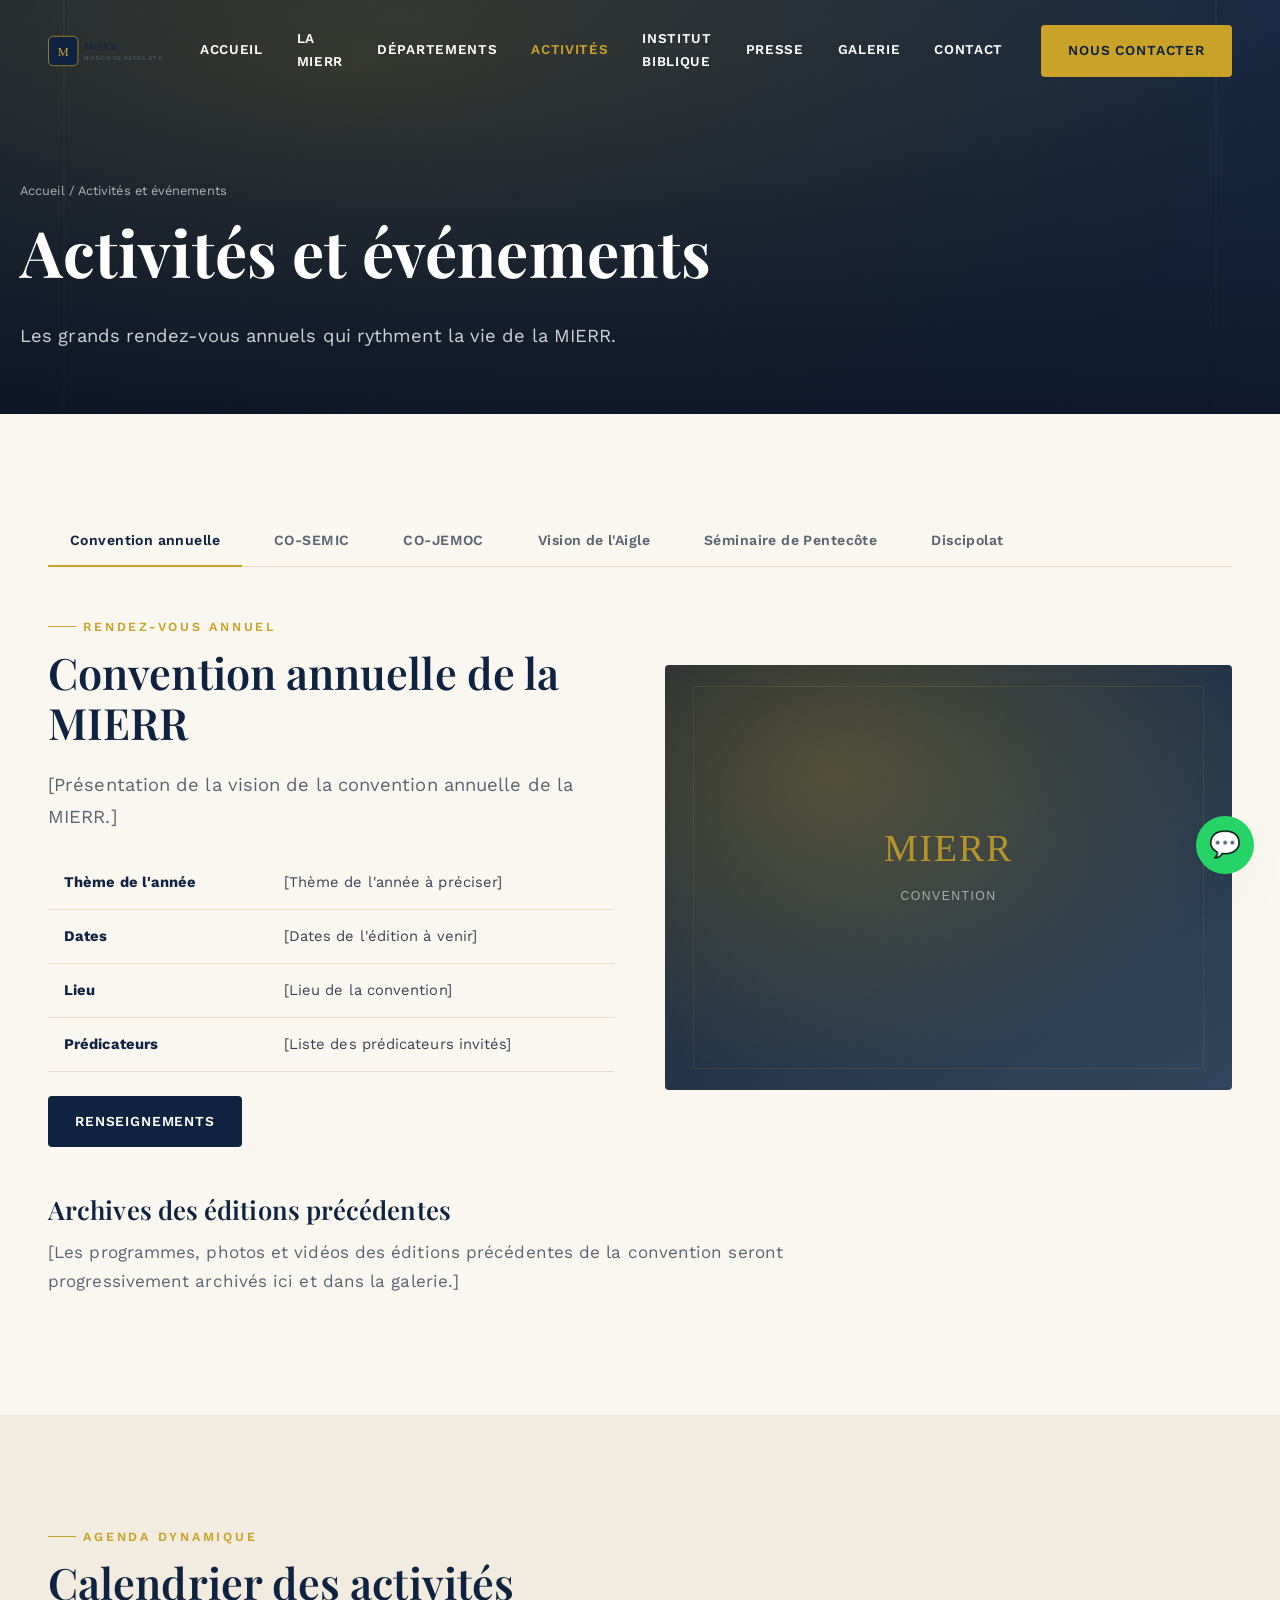
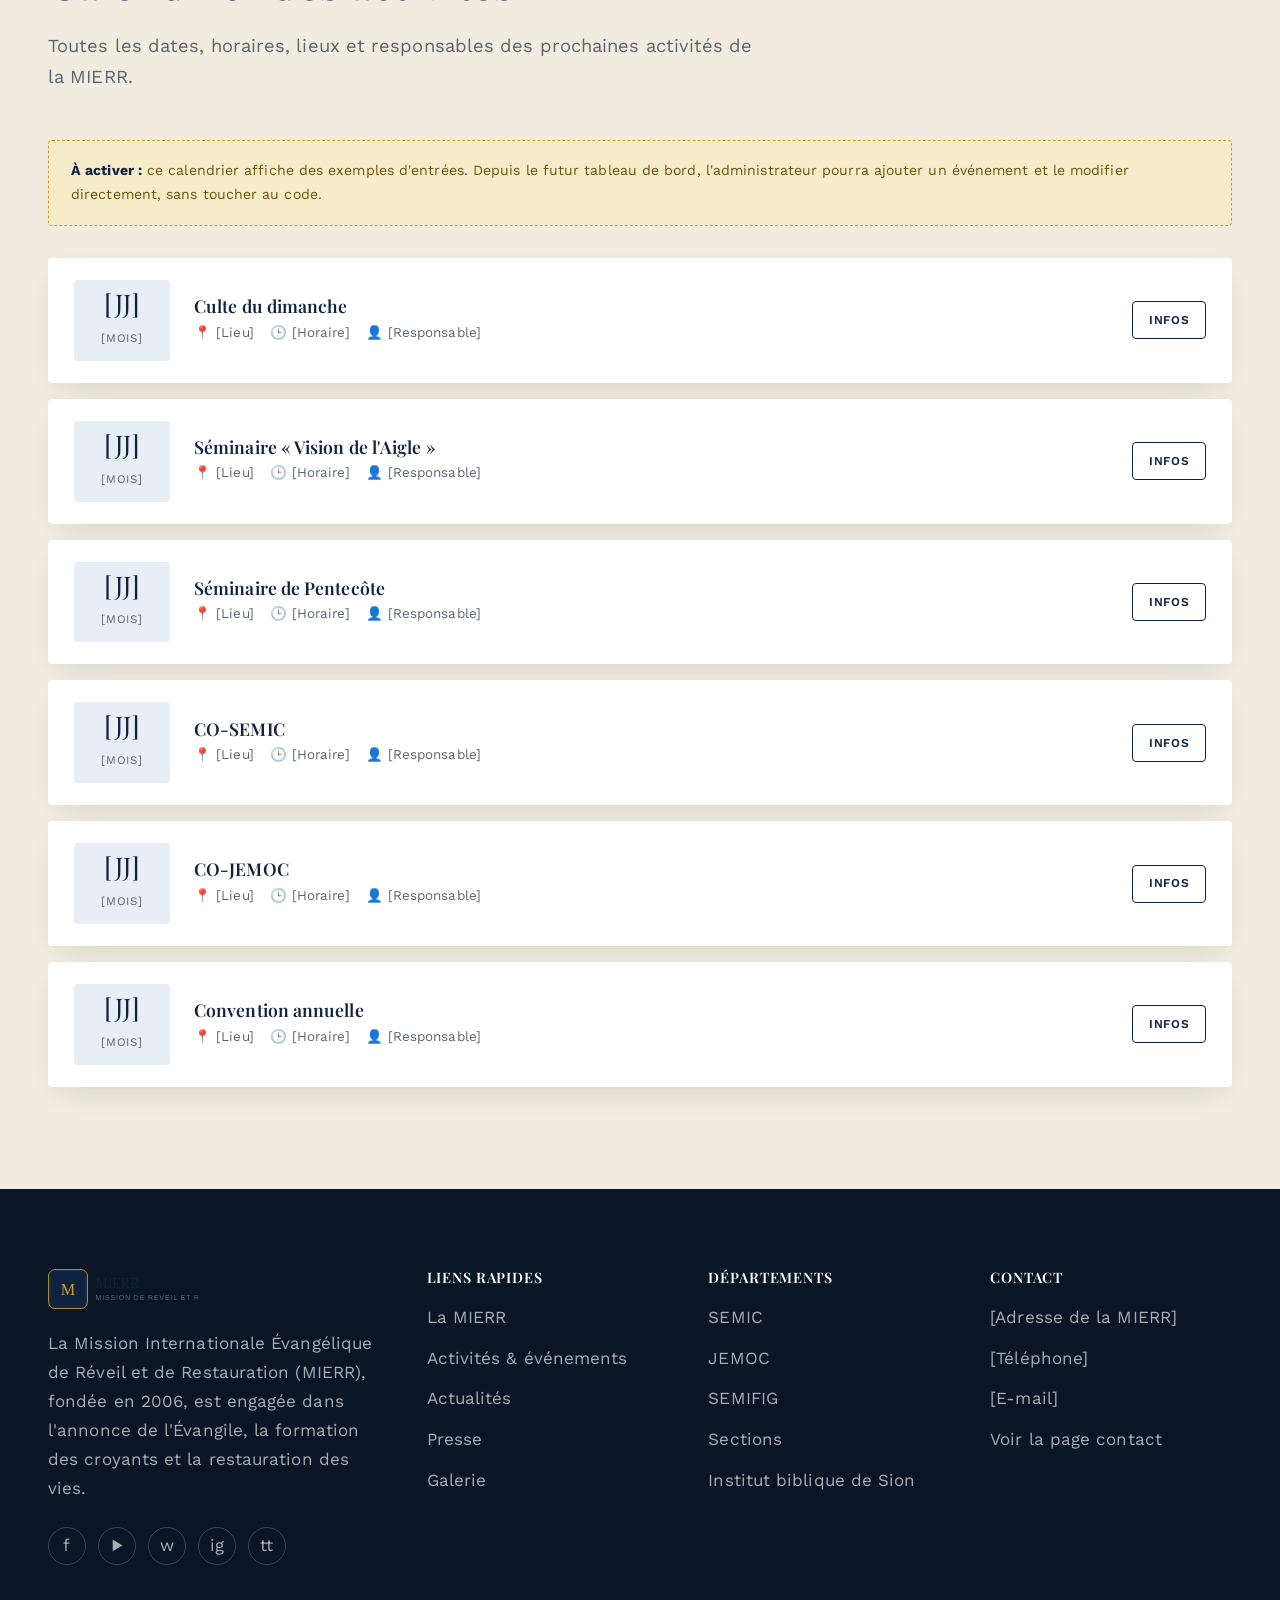
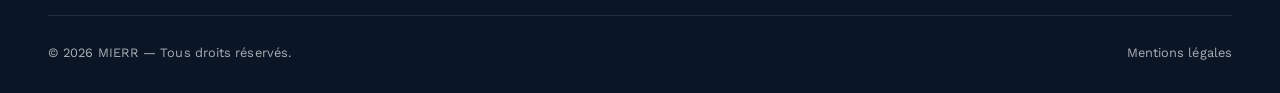
==== commit 9420e3f9: "Corrige un bug majeur des onglets et la validation des formulaires (MIERR) Trouvés par des tests fon" ====
--- a/docs/mierr/activites.html
+++ b/docs/mierr/activites.html
@@ -60,9 +60,9 @@
   </section>
 
   <section class="section">
-    <div class="conteneur">
-
-      <div class="onglets-nav" data-onglets>
+    <div class="conteneur" data-onglets>
+
+      <div class="onglets-nav">
         <button class="onglet-bouton est-actif" data-cible="convention">Convention annuelle</button>
         <button class="onglet-bouton" data-cible="co-semic">CO-SEMIC</button>
         <button class="onglet-bouton" data-cible="co-jemoc">CO-JEMOC</button>
--- a/docs/mierr/assets/css/style.css
+++ b/docs/mierr/assets/css/style.css
@@ -117,6 +117,12 @@
 .section--alt { background: var(--ivoire-2); }
 .section--bleu { background: var(--bleu); color: rgba(255,255,255,.82); }
 .section--bleu h2, .section--bleu h3, .section--bleu h4 { color: #fff; }
+.section--bleu .champ label { color: #fff; }
+.section--bleu .champ label .optionnel { color: rgba(255,255,255,.55); }
+/* Cards keep their own white background even inside a dark section, so their
+   headings must stay dark — only text sitting directly on the dark
+   background should turn white. */
+.section--bleu .carte h2, .section--bleu .carte h3, .section--bleu .carte h4 { color: var(--bleu); }
 .section-tete { max-width: 720px; margin: 0 0 3rem; }
 .section-tete.texte-centre { margin-left: auto; margin-right: auto; }
 
@@ -302,6 +308,7 @@
   background: linear-gradient(180deg, rgba(10,17,32,.35) 0%, rgba(10,17,32,.85) 100%);
 }
 .banniere-contenu { position: relative; z-index: 1; padding: 90px 0 44px; width: 100%; }
+.banniere-contenu h1 { color: #fff; }
 .fil-ariane { font-size: 0.8rem; color: rgba(255,255,255,.65); margin-bottom: 1em; }
 .fil-ariane a:hover { color: var(--or-clair); }
 
